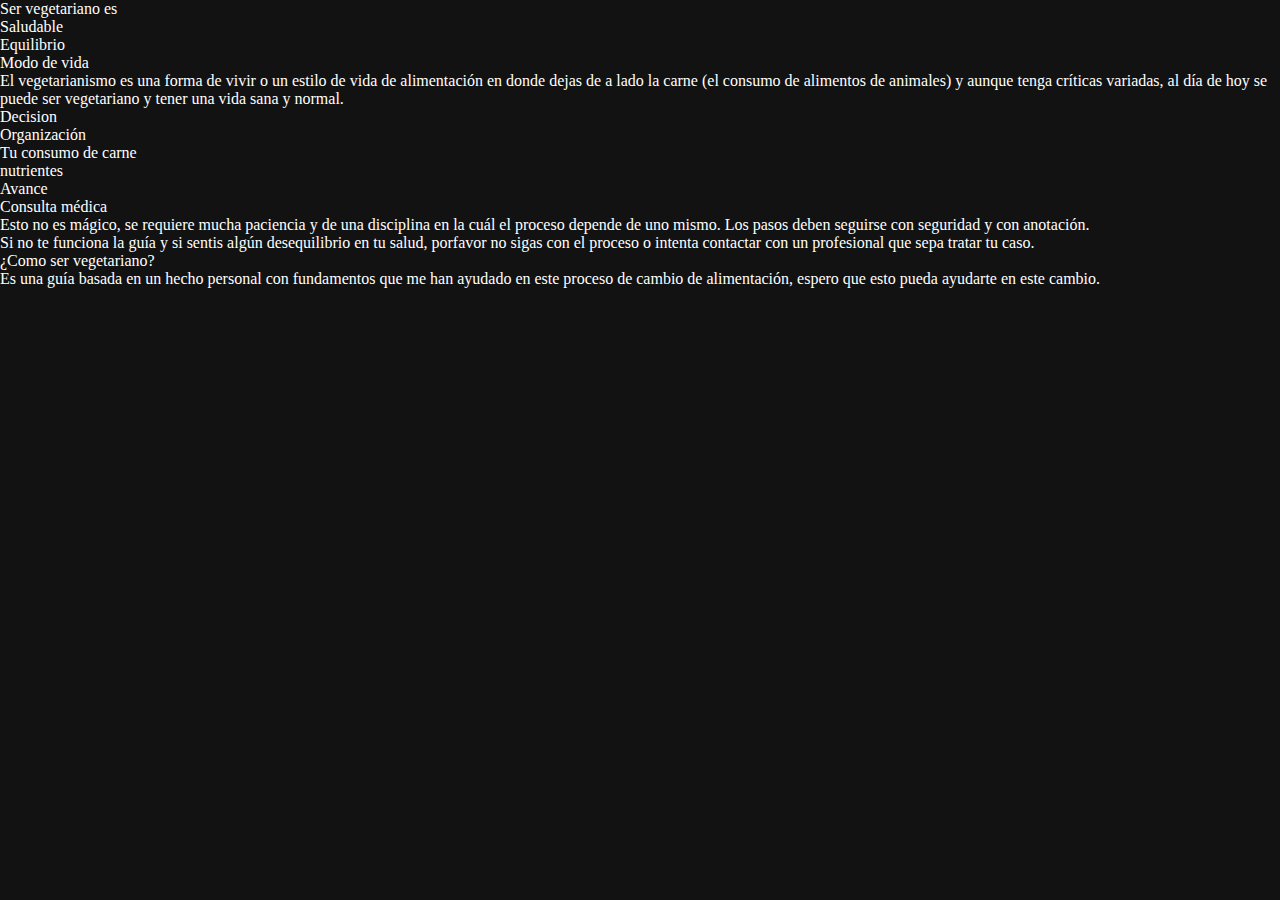
==== index.html @ d739a5d4 "first commit" ====
<!DOCTYPE html>
<html lang="es">
<head>
    <meta charset="UTF-8">
    <meta name="viewport" content="width=device-width, initial-scale=1.0">
    <link link rel="stylesheet" href="css/styles.css">
    <title>Como ser vegetariano</title>
</head>
<body>
    <main>
        <section>

            <div class="caja-titulo">
                <h1> Ser vegetariano es</h1>

                <p>Saludable</p> <p>Equilibrio</p> <p>Modo de vida</p>
            </div>

            <p>
                El vegetarianismo es una forma de vivir o un estilo de vida de alimentación en donde dejas de a lado la carne (el consumo de alimentos de animales) y aunque tenga críticas variadas, al día de hoy se puede ser vegetariano y tener una vida sana y normal.
            </p> 

            <div class="padre-libros"> 

            <div class="libros">

                <h2> Decision </h2>

            </div>

            <div class="libros">

                <h2> Organización </h2>

            </div>

            <div class="libros">

                <h2> Tu consumo de carne </h2>

            </div>

            <div class="libros">

                <h2> nutrientes </h2>

            </div>

            <div class="libros">

                <h2> Avance </h2>

            </div>

            <div class="libros">

                <h2> Consulta médica </h2>

            </div>

        </div>




            <div class="advertencia"> 

                <p>  
                    Esto no es mágico, se requiere mucha paciencia y de una disciplina en la cuál el proceso depende de uno mismo. Los pasos deben seguirse con seguridad y con anotación.
                </p>

            </div>

            <div class="advertencia"> 

                <p>
                  Si no te funciona la guía y si sentis algún desequilibrio en tu salud, porfavor no sigas con el proceso o intenta contactar con un profesional que sepa tratar tu caso. 
                </p>


        </section>
    </main>

    <footer>
        <div class="caja-footer">
            <h2> ¿Como ser vegetariano?</h2>

           

            <p> Es una guía basada en un hecho personal con fundamentos que me han ayudado en este proceso de cambio de alimentación, espero que esto pueda ayudarte en este cambio.</p>
        </div>
    </footer>
    
</body>
</html>
---- css/styles.css ----
*, *::before, *::after{
    box-sizing: border-box;
}

*{
    margin: 0;
    padding: 0;
    font: inherit;
}

html{
    color-scheme: dark ligth;
}

body{
    min-height: 100vh;
}

img, picture, svg, video{
    display: block;
    max-width: 100%;
}
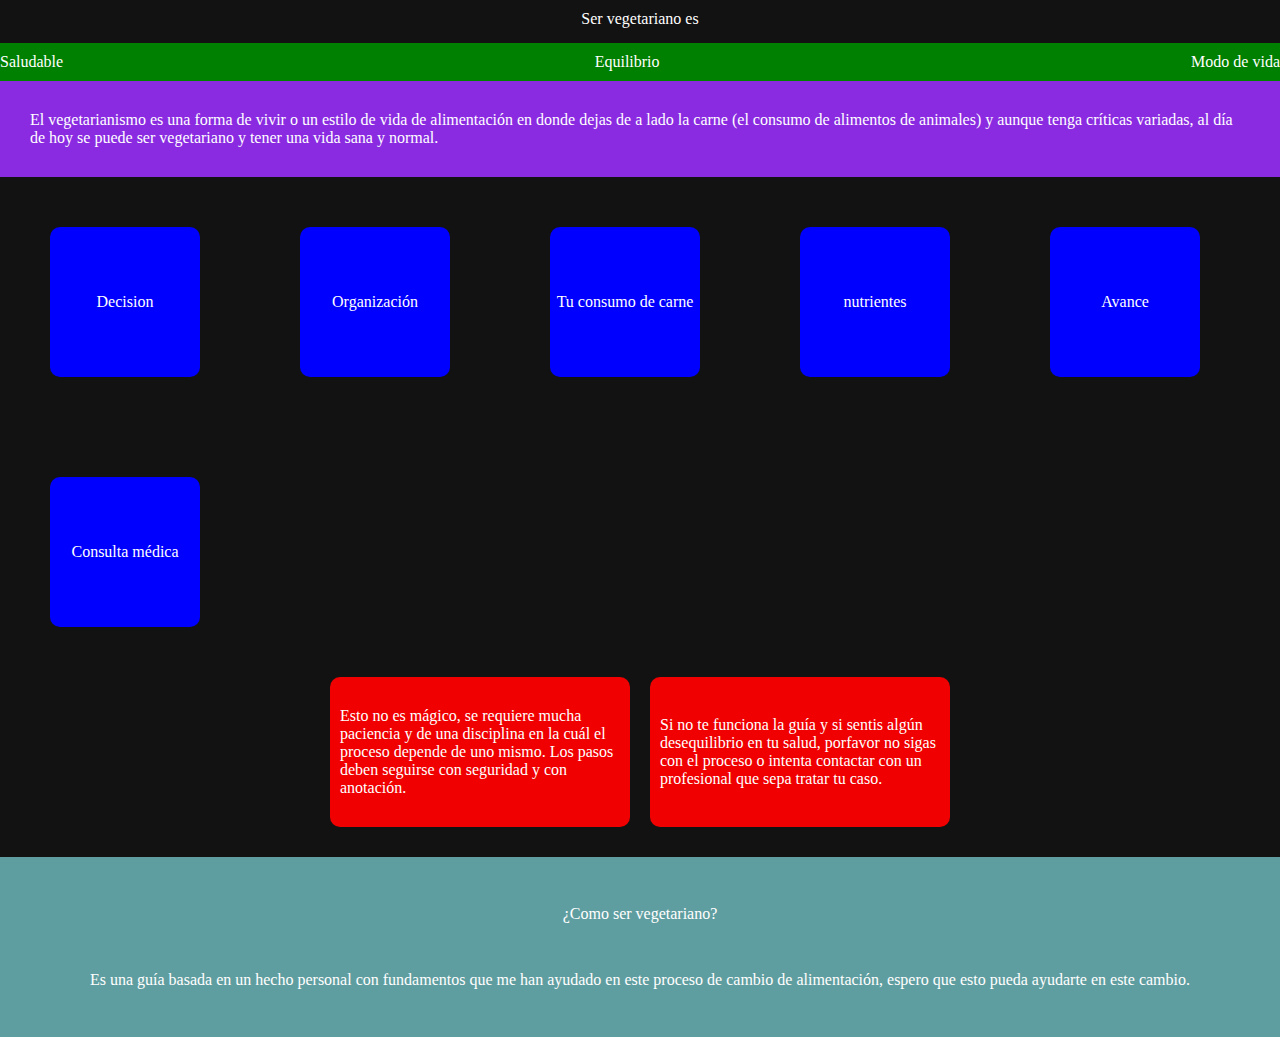
==== commit e279aa98: "Se estilizaron los divs y el archivo index y footer" ====
--- a/index.html
+++ b/index.html
@@ -8,17 +8,22 @@
 </head>
 <body>
     <main>
-        <section>
+       <section>
+
+             <h1 id="nombre-pagina"> Ser vegetariano es</h1>
 
             <div class="caja-titulo">
-                <h1> Ser vegetariano es</h1>
-
                 <p>Saludable</p> <p>Equilibrio</p> <p>Modo de vida</p>
             </div>
 
-            <p>
-                El vegetarianismo es una forma de vivir o un estilo de vida de alimentación en donde dejas de a lado la carne (el consumo de alimentos de animales) y aunque tenga críticas variadas, al día de hoy se puede ser vegetariano y tener una vida sana y normal.
-            </p> 
+            
+            <div class="intro">
+                <p>
+                    El vegetarianismo es una forma de vivir o un estilo de vida de alimentación en donde dejas de a lado la carne (el consumo de alimentos de animales) y aunque tenga críticas variadas, al día de hoy se puede ser vegetariano y tener una vida sana y normal.
+                </p> 
+            </div>
+           
+        
 
             <div class="padre-libros"> 
 
@@ -62,7 +67,7 @@
 
 
 
-
+   <div class="advertencias">   
             <div class="advertencia"> 
 
                 <p>  
@@ -76,12 +81,13 @@
                 <p>
                   Si no te funciona la guía y si sentis algún desequilibrio en tu salud, porfavor no sigas con el proceso o intenta contactar con un profesional que sepa tratar tu caso. 
                 </p>
-
-
+            </div>
+        </div>
         </section>
     </main>
 
     <footer>
+        
         <div class="caja-footer">
             <h2> ¿Como ser vegetariano?</h2>
 
--- a/css/styles.css
+++ b/css/styles.css
@@ -9,7 +9,8 @@
 }
 
 html{
-    color-scheme: dark ligth;
+    color-scheme: dark ligth
+    ;
 }
 
 body{
@@ -19,4 +20,74 @@
 img, picture, svg, video{
     display: block;
     max-width: 100%;
-}+}
+
+#nombre-pagina{
+    display: flex;
+    justify-content: center;
+    padding-bottom: 15px;
+    padding-top: 10px;
+}
+.caja-titulo{
+background-color: green;
+display: flex;
+justify-content: space-between;
+padding-bottom: 10px;
+padding-top: 10px;
+}
+
+.intro{
+    display: flex;
+    background-color: blueviolet;
+    padding: 30px;   
+}
+
+.padre-libros{
+    display: flex;
+    flex-wrap: wrap;
+    
+}
+
+.libros{
+    background-color: blue;
+    height: 150px;
+    width: 150px;
+    margin: 50px;
+    display: flex;
+    align-items: center;
+    justify-content: center;
+    border-radius: 10px;
+}
+
+.advertencias{ 
+   
+
+    display: flex;
+    gap: 20px;
+    justify-content: center;
+    align-items: center;
+   padding-bottom: 30px;
+   
+}
+.advertencia{
+    background-color: rgb(240, 0, 0);
+    display: flex;
+    align-items: center;
+    justify-content: space-around;
+    height: 150px;
+    width: 300px;
+    padding-left: 10px;
+    padding-right: 10px;
+  border-radius: 10px;
+ 
+}
+  
+.caja-footer{
+    background-color: cadetblue;
+    height: 20vh;
+    display: flex;
+    flex-direction: column;
+    align-items: center;
+    justify-content: space-evenly;
+}
+
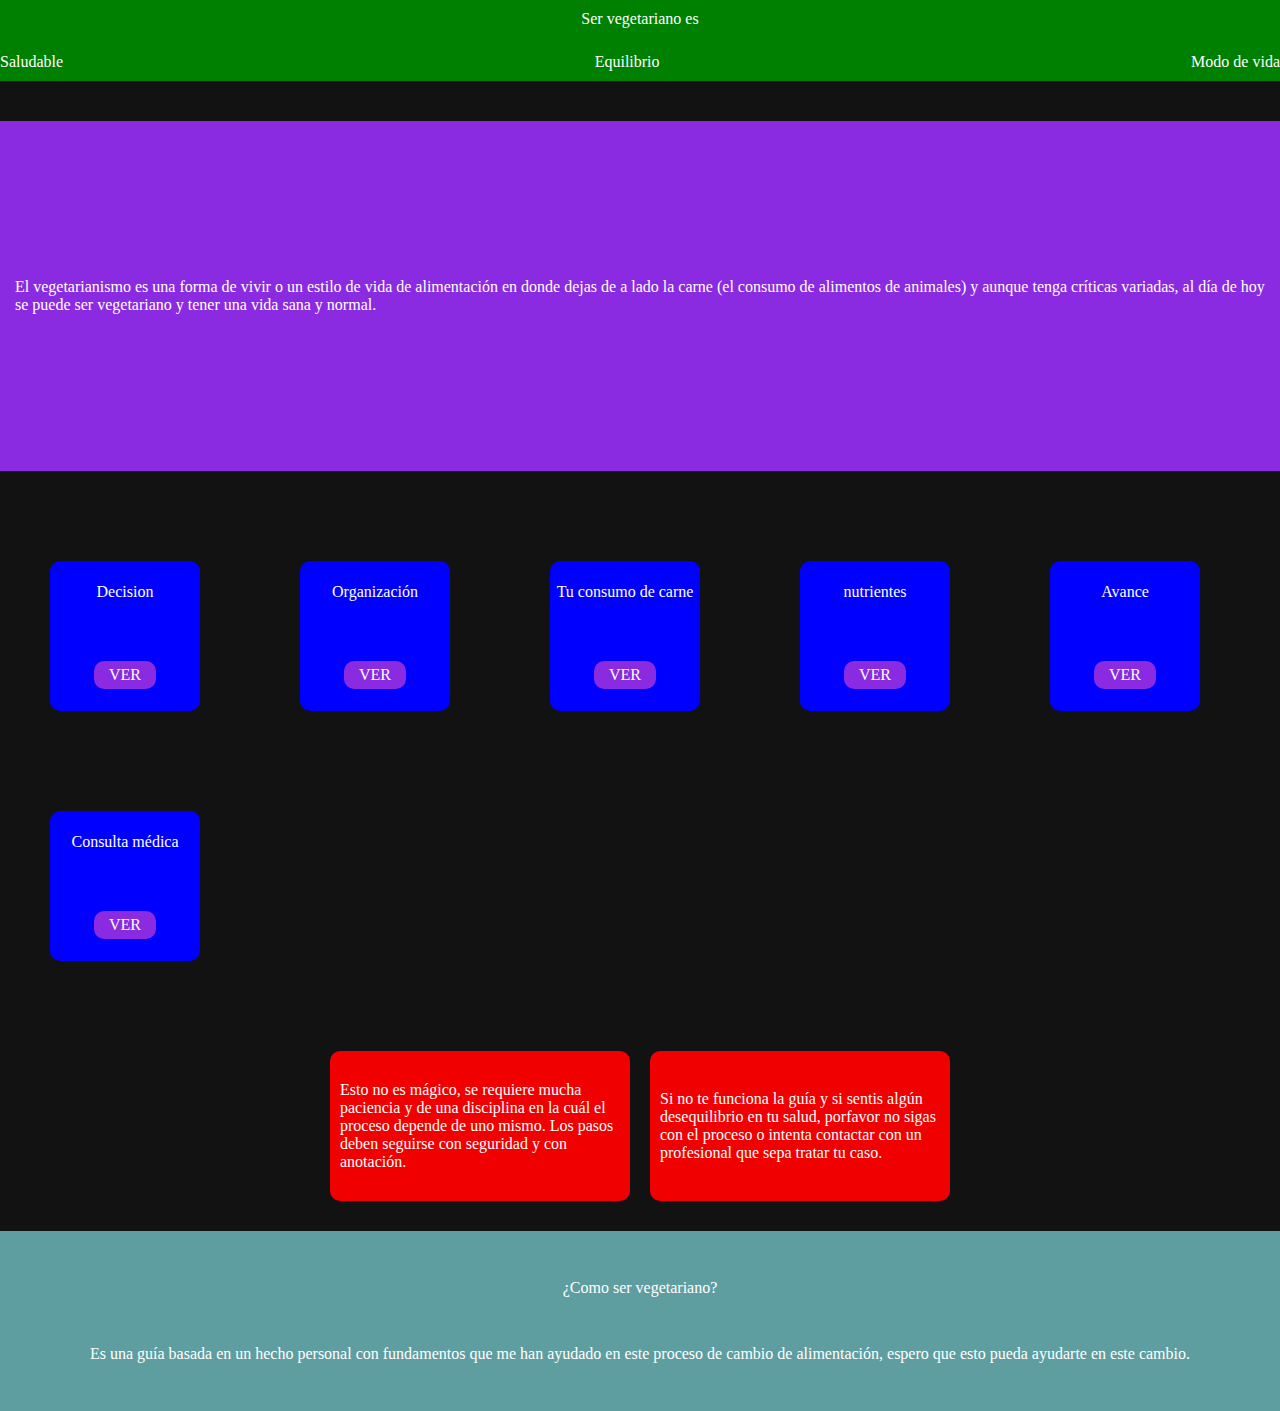
==== commit d1be9d7d: "se agregó un link en forma de boton en el block libros" ====
--- a/index.html
+++ b/index.html
@@ -16,13 +16,13 @@
                 <p>Saludable</p> <p>Equilibrio</p> <p>Modo de vida</p>
             </div>
 
-            
-            <div class="intro">
+            <div class="padre-contenido"> 
+            <div class="contenido">
                 <p>
                     El vegetarianismo es una forma de vivir o un estilo de vida de alimentación en donde dejas de a lado la carne (el consumo de alimentos de animales) y aunque tenga críticas variadas, al día de hoy se puede ser vegetariano y tener una vida sana y normal.
                 </p> 
             </div>
-           
+        </div>
         
 
             <div class="padre-libros"> 
@@ -31,11 +31,15 @@
 
                 <h2> Decision </h2>
 
+                <a class="boton-link" href="/Decision.html" target="_blank">Ver</a>
+
             </div>
 
             <div class="libros">
 
                 <h2> Organización </h2>
+
+                <a class="boton-link" href="/organizacion.html" target="_blank">Ver</a>
 
             </div>
 
@@ -43,11 +47,15 @@
 
                 <h2> Tu consumo de carne </h2>
 
+                <a class="boton-link" href="/Carne.html" target="_blank">Ver</a>
+
             </div>
 
             <div class="libros">
 
                 <h2> nutrientes </h2>
+
+                <a class="boton-link" href="/nutrientes.html" target="_blank">Ver</a>
 
             </div>
 
@@ -55,11 +63,15 @@
 
                 <h2> Avance </h2>
 
+                <a class="boton-link" href="/avance.html" target="_blank">Ver</a>
+
             </div>
 
             <div class="libros">
 
                 <h2> Consulta médica </h2>
+
+                <a class="boton-link" href="/consultamedica.html" target="_blank">Ver</a>
 
             </div>
 
--- a/css/styles.css
+++ b/css/styles.css
@@ -11,10 +11,12 @@
 html{
     color-scheme: dark ligth
     ;
+  
 }
 
 body{
     min-height: 100vh;
+    
 }
 
 img, picture, svg, video{
@@ -27,6 +29,7 @@
     justify-content: center;
     padding-bottom: 15px;
     padding-top: 10px;
+    background-color: green;
 }
 .caja-titulo{
 background-color: green;
@@ -34,13 +37,12 @@
 justify-content: space-between;
 padding-bottom: 10px;
 padding-top: 10px;
+
+
 }
 
-.intro{
-    display: flex;
-    background-color: blueviolet;
-    padding: 30px;   
-}
+
+
 
 .padre-libros{
     display: flex;
@@ -54,9 +56,11 @@
     width: 150px;
     margin: 50px;
     display: flex;
-    align-items: center;
-    justify-content: center;
+    flex-direction: column;
+   align-items: center;
+   justify-content: space-around;
     border-radius: 10px;
+    
 }
 
 .advertencias{ 
@@ -67,6 +71,7 @@
     justify-content: center;
     align-items: center;
    padding-bottom: 30px;
+   padding-top: 40px;
    
 }
 .advertencia{
@@ -79,7 +84,7 @@
     padding-left: 10px;
     padding-right: 10px;
   border-radius: 10px;
- 
+  
 }
   
 .caja-footer{
@@ -91,3 +96,36 @@
     justify-content: space-evenly;
 }
 
+
+
+.padre-contenido{
+    display: flex;
+    padding-top: 40px;
+    padding-bottom: 40px;
+}
+
+.contenido{
+    height: 350px;
+    display: flex;
+    flex-direction: column;
+    align-items: center;
+    justify-content: space-evenly;
+    background-color: blueviolet;
+    padding-left:15px ;
+    padding-right: 15px;   
+}
+
+.boton-link{
+    display: inline-block;
+    margin-top: 15px;
+    background-color: blueviolet;
+    padding: 5px 15px;
+    color: white;
+    text-decoration: none;
+    text-transform: uppercase;
+    border-radius: 10px;
+}
+
+.boton-link:hover{
+background-color: rgb(115, 66, 161);
+}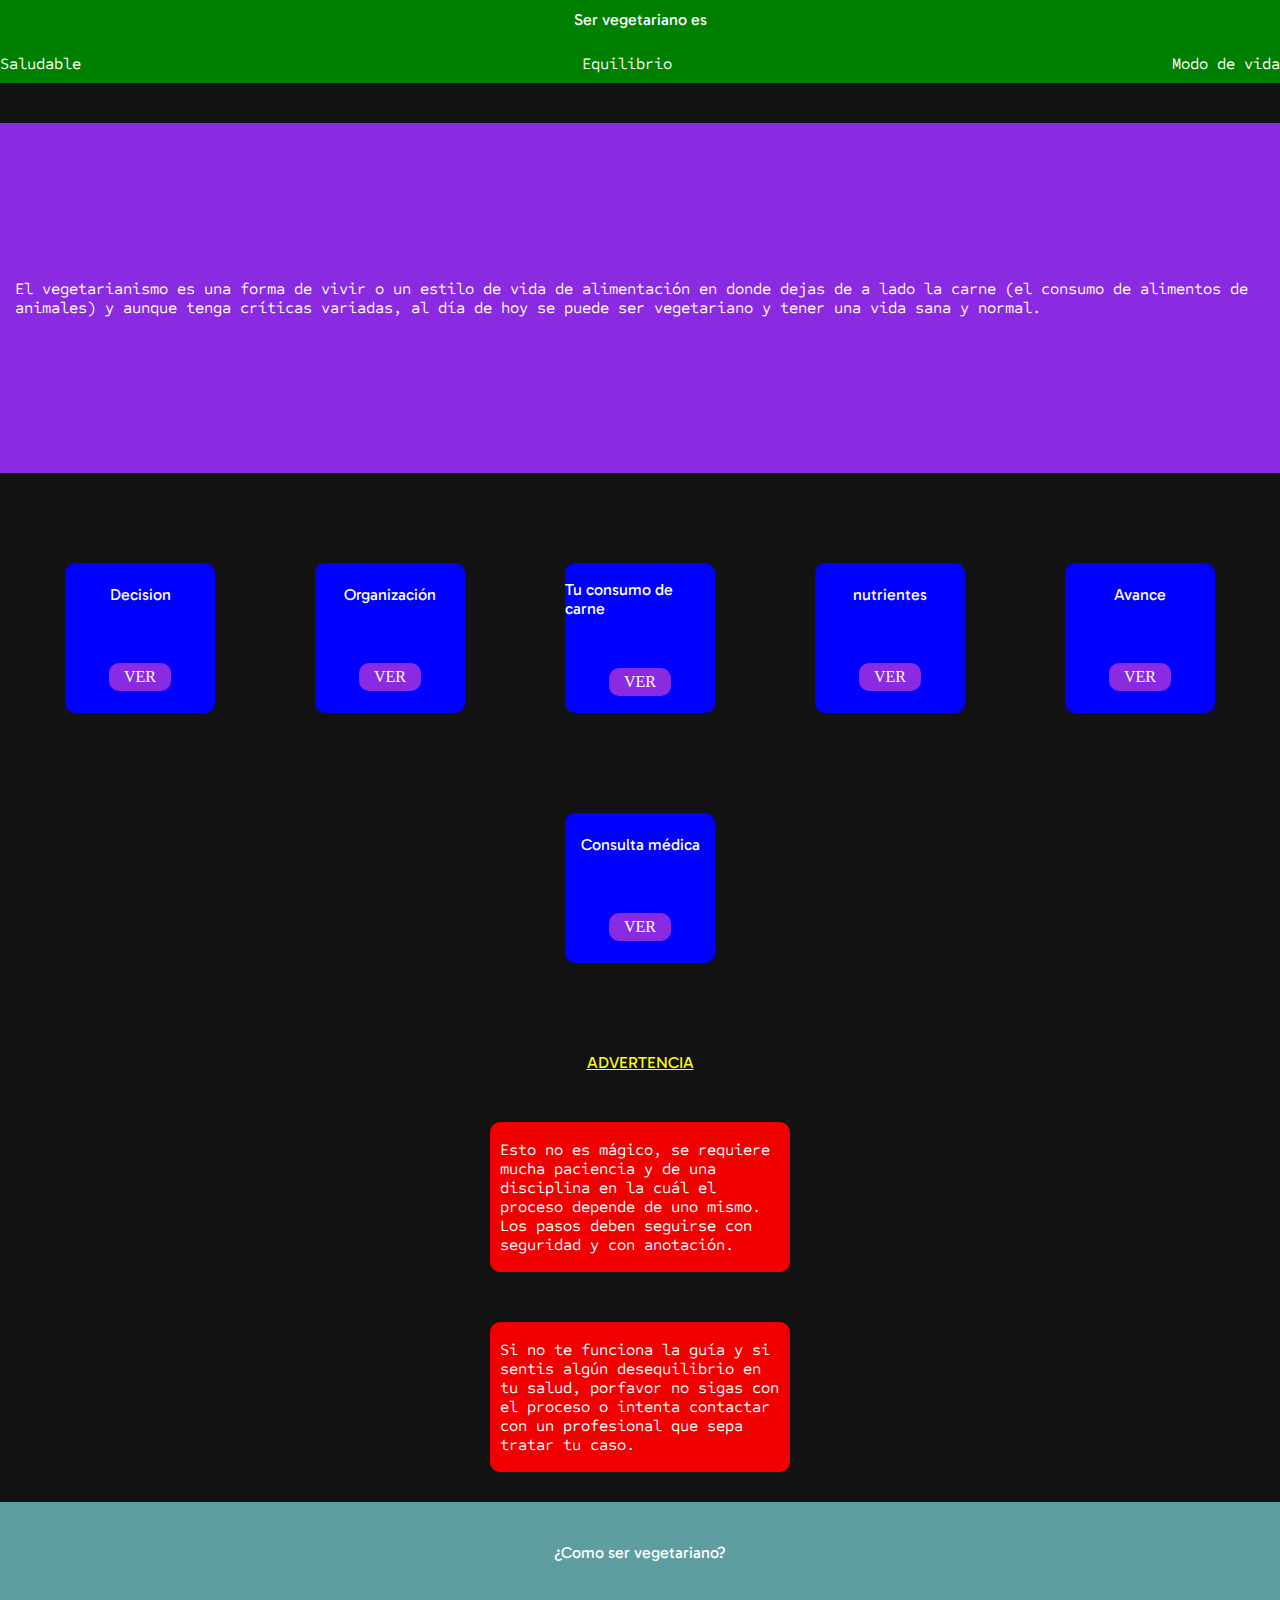
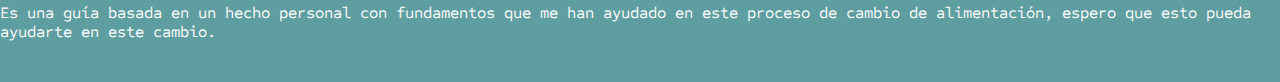
==== commit c85b06c9: "se agregó fuentes de texto a los títulos y texos" ====
--- a/index.html
+++ b/index.html
@@ -3,6 +3,9 @@
 <head>
     <meta charset="UTF-8">
     <meta name="viewport" content="width=device-width, initial-scale=1.0">
+    <link rel="preconnect" href="https://fonts.googleapis.com">
+<link rel="preconnect" href="https://fonts.gstatic.com" crossorigin>
+<link href="https://fonts.googleapis.com/css2?family=Gabarito:wght@600&family=Sometype+Mono:ital@1&display=swap" rel="stylesheet">
     <link link rel="stylesheet" href="css/styles.css">
     <title>Como ser vegetariano</title>
 </head>
@@ -80,6 +83,11 @@
 
 
    <div class="advertencias">   
+
+
+               <h2 class="titulo-adv">advertencia</h2>
+
+
             <div class="advertencia"> 
 
                 <p>  
--- a/css/styles.css
+++ b/css/styles.css
@@ -24,6 +24,17 @@
     max-width: 100%;
 }
 
+/* font-family: 'Gabarito', sans-serif;
+font-family: 'Sometype Mono', monospace; */
+
+h1, h2{
+
+    font-family: gabarito;
+}
+
+p{
+    font-family: sometype mono;
+}
 #nombre-pagina{
     display: flex;
     justify-content: center;
@@ -37,16 +48,12 @@
 justify-content: space-between;
 padding-bottom: 10px;
 padding-top: 10px;
-
-
 }
-
-
-
 
 .padre-libros{
     display: flex;
     flex-wrap: wrap;
+    justify-content: center;
     
 }
 
@@ -63,11 +70,21 @@
     
 }
 
+.titulo-adv{
+display: inline-block;
+color: yellow;
+text-transform: uppercase;
+text-decoration:underline
+
+
+}
+
 .advertencias{ 
    
 
     display: flex;
-    gap: 20px;
+    flex-direction: column;
+    gap: 50px;
     justify-content: center;
     align-items: center;
    padding-bottom: 30px;
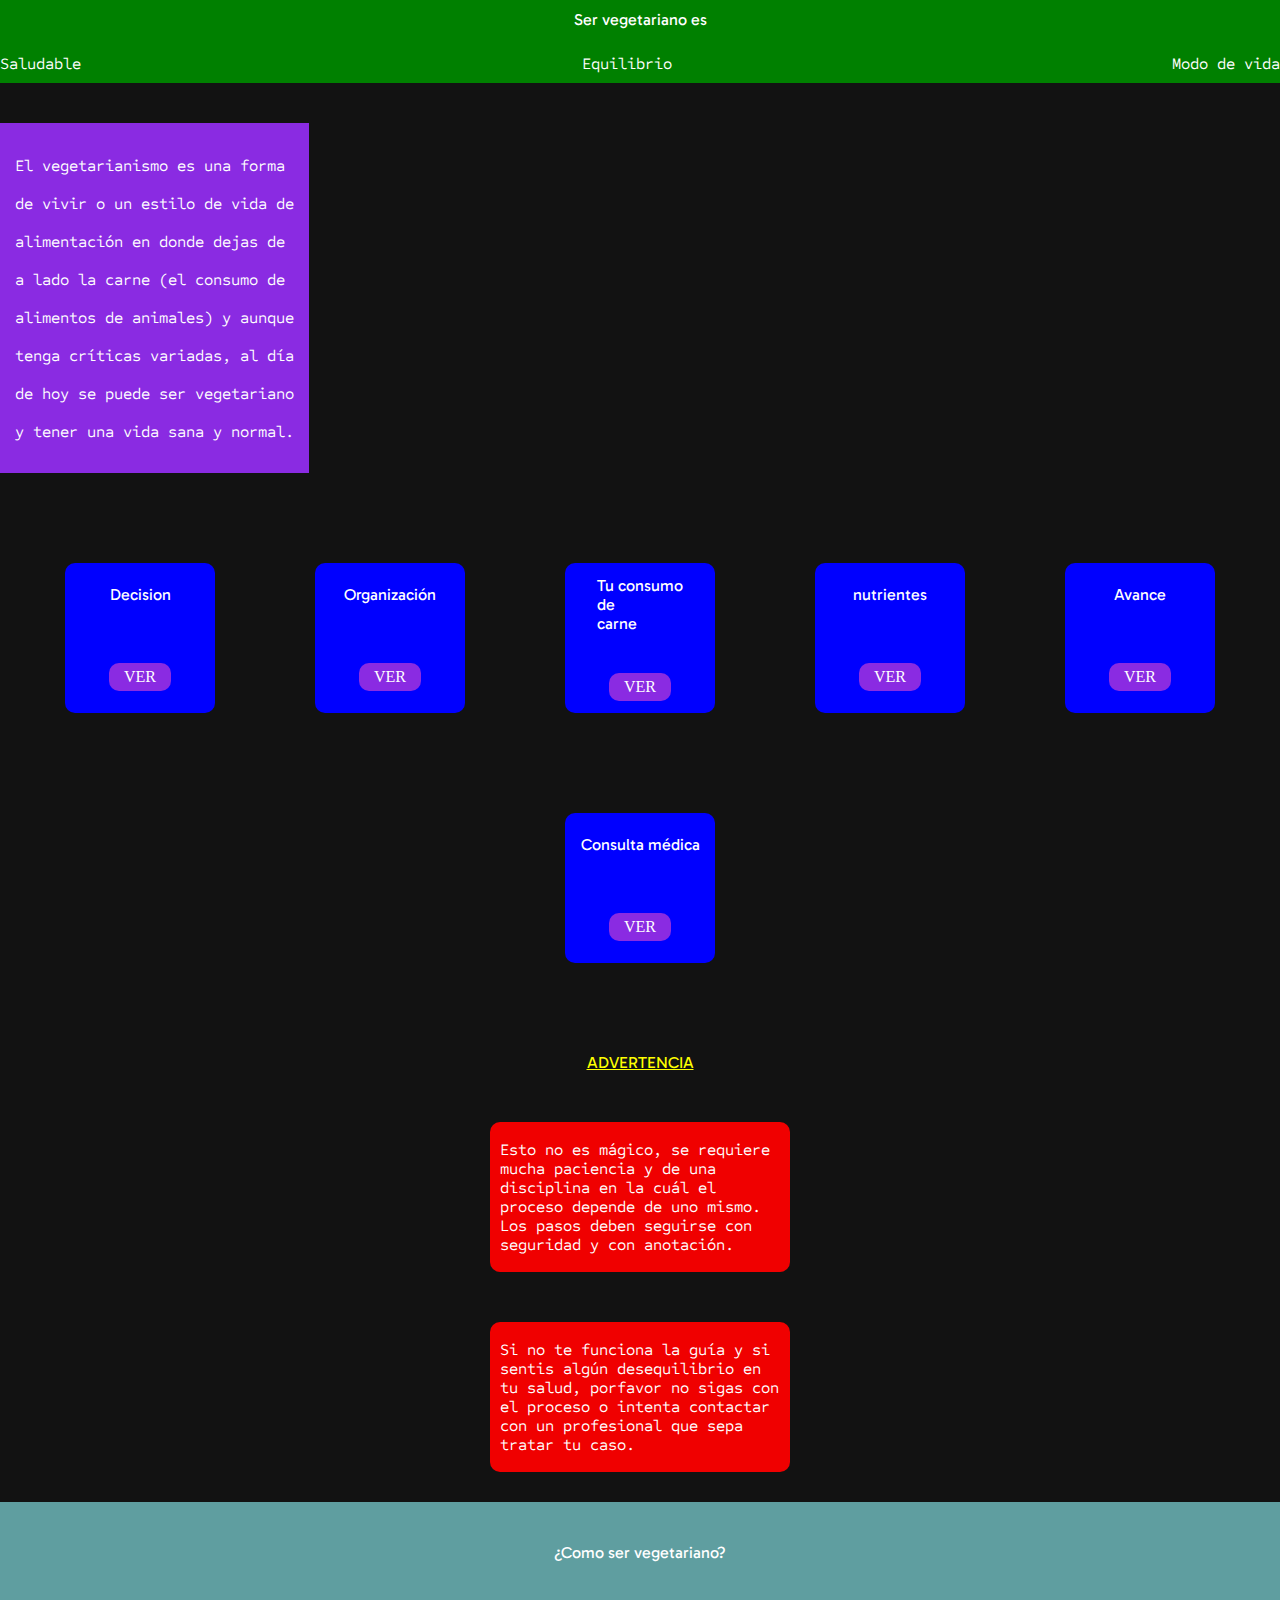
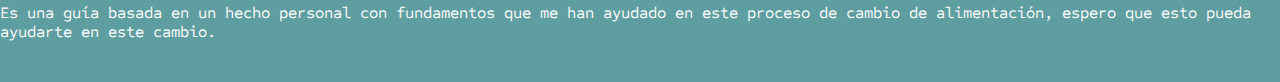
==== commit 4c4ac2f8: "se ha puesto código sass y se organizaron las carpetas sass" ====
--- a/index.html
+++ b/index.html
@@ -22,7 +22,7 @@
             <div class="padre-contenido"> 
             <div class="contenido">
                 <p>
-                    El vegetarianismo es una forma de vivir o un estilo de vida de alimentación en donde dejas de a lado la carne (el consumo de alimentos de animales) y aunque tenga críticas variadas, al día de hoy se puede ser vegetariano y tener una vida sana y normal.
+                    El vegetarianismo es una forma <br> <br>de vivir o un estilo de vida de <br> <br>alimentación en donde dejas de <br> <br>a lado la carne (el consumo de<br> <br> alimentos de animales) y aunque<br> <br> tenga críticas variadas, al día<br> <br> de hoy se puede ser vegetariano<br> <br> y tener una vida sana y normal.
                 </p> 
             </div>
         </div>
@@ -48,7 +48,8 @@
 
             <div class="libros">
 
-                <h2> Tu consumo de carne </h2>
+                <h2> Tu consumo <br> de <br> 
+                     carne  </h2>
 
                 <a class="boton-link" href="/Carne.html" target="_blank">Ver</a>
 
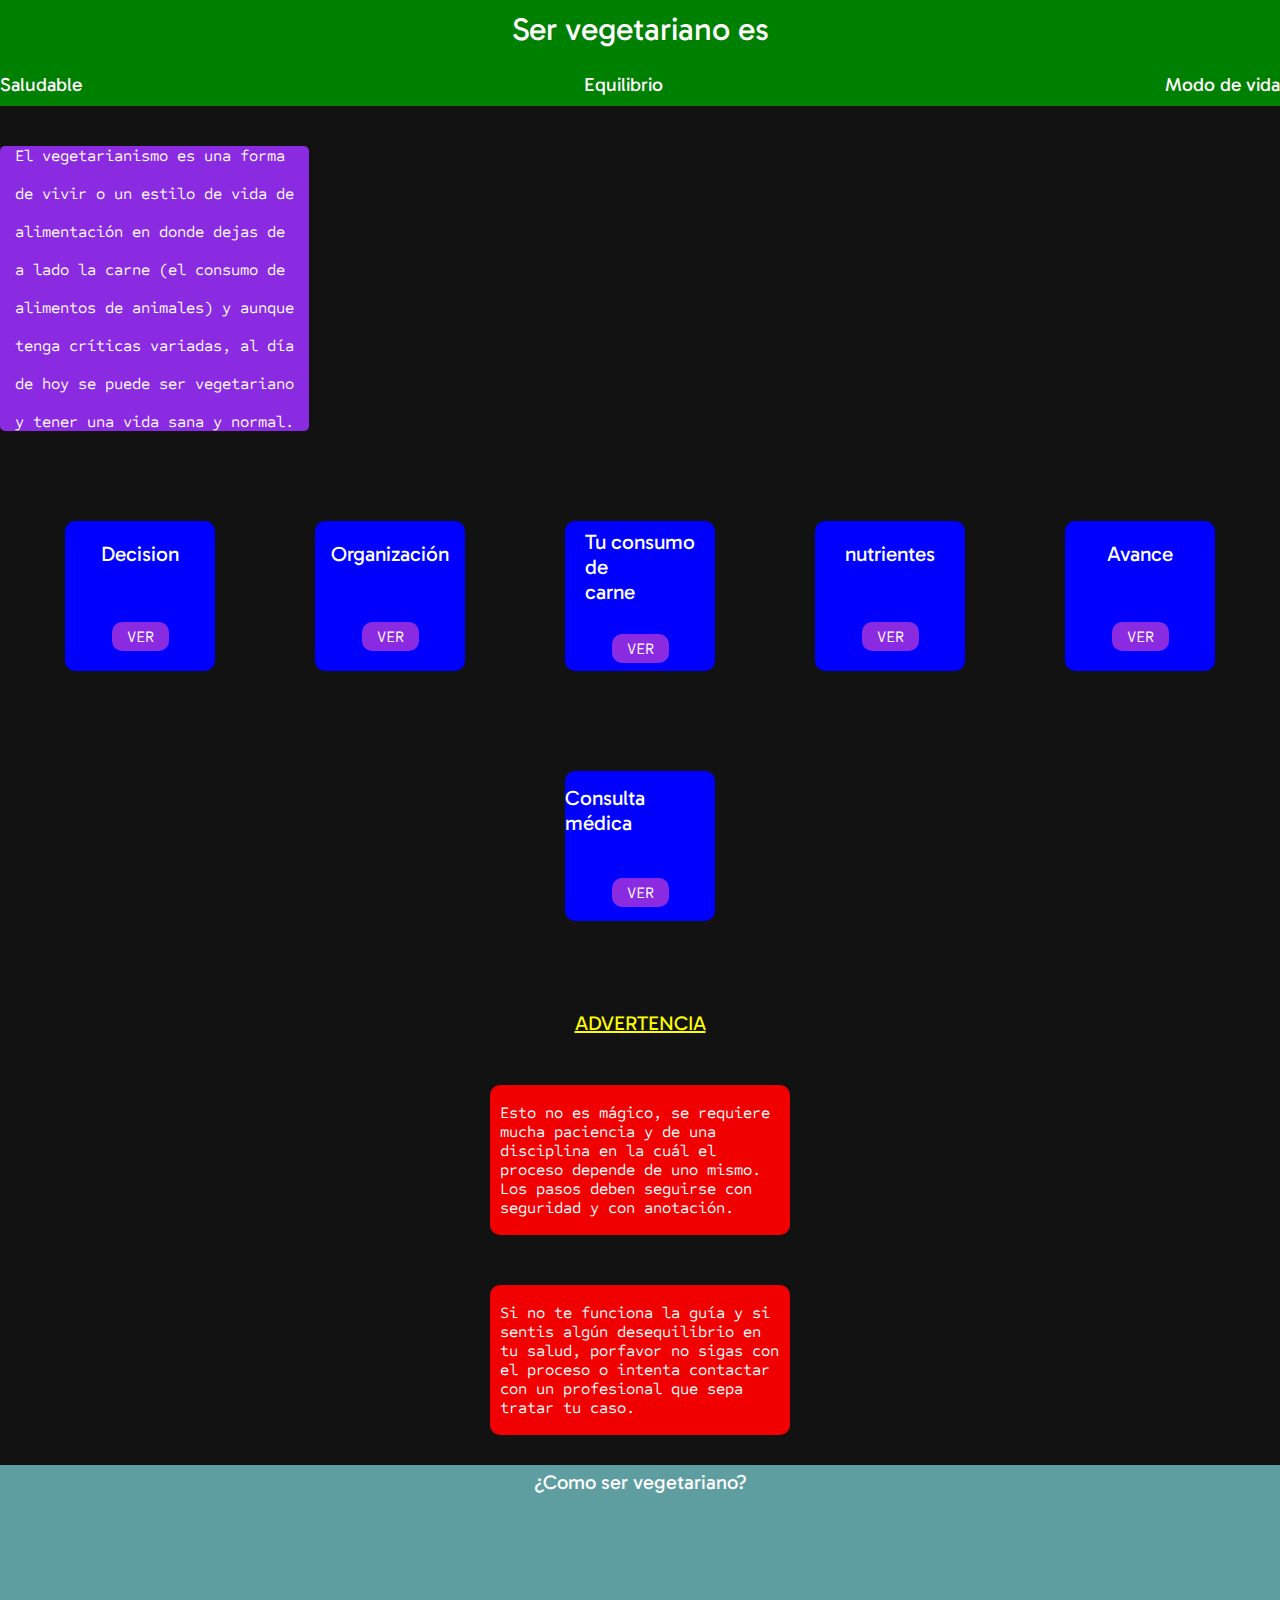
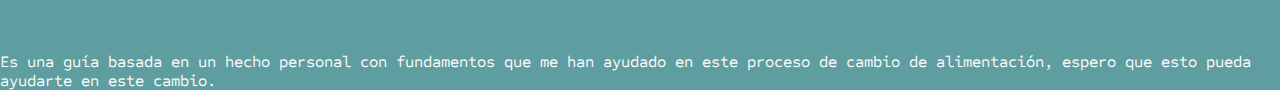
==== commit 3053029f: "se agregó bem en las clases y se cambió una S en la carpeta de css, error que no dejaba funcionar Sa" ====
--- a/index.html
+++ b/index.html
@@ -16,12 +16,12 @@
              <h1 id="nombre-pagina"> Ser vegetariano es</h1>
 
             <div class="caja-titulo">
-                <p>Saludable</p> <p>Equilibrio</p> <p>Modo de vida</p>
+                <h2 class="caja-titulo__titulo2">Saludable</h2> <h2 class="caja-titulo__titulo2" > Equilibrio</h2> <h2 class="caja-titulo__titulo2">Modo de vida</h2>
             </div>
 
             <div class="padre-contenido"> 
             <div class="contenido">
-                <p>
+                <p class="contenido__texto">
                     El vegetarianismo es una forma <br> <br>de vivir o un estilo de vida de <br> <br>alimentación en donde dejas de <br> <br>a lado la carne (el consumo de<br> <br> alimentos de animales) y aunque<br> <br> tenga críticas variadas, al día<br> <br> de hoy se puede ser vegetariano<br> <br> y tener una vida sana y normal.
                 </p> 
             </div>
@@ -32,7 +32,7 @@
 
             <div class="libros">
 
-                <h2> Decision </h2>
+                <h2 class="libros__titulo"> Decision </h2>
 
                 <a class="boton-link" href="/Decision.html" target="_blank">Ver</a>
 
@@ -40,7 +40,7 @@
 
             <div class="libros">
 
-                <h2> Organización </h2>
+                <h2 class="libros__titulo"> Organización </h2>
 
                 <a class="boton-link" href="/organizacion.html" target="_blank">Ver</a>
 
@@ -48,7 +48,7 @@
 
             <div class="libros">
 
-                <h2> Tu consumo <br> de <br> 
+                <h2 class="libros__titulo"> Tu consumo <br> de <br> 
                      carne  </h2>
 
                 <a class="boton-link" href="/Carne.html" target="_blank">Ver</a>
@@ -57,7 +57,7 @@
 
             <div class="libros">
 
-                <h2> nutrientes </h2>
+                <h2 class="libros__titulo"> nutrientes </h2>
 
                 <a class="boton-link" href="/nutrientes.html" target="_blank">Ver</a>
 
@@ -65,7 +65,7 @@
 
             <div class="libros">
 
-                <h2> Avance </h2>
+                <h2 class="libros__titulo"> Avance </h2>
 
                 <a class="boton-link" href="/avance.html" target="_blank">Ver</a>
 
@@ -73,7 +73,7 @@
 
             <div class="libros">
 
-                <h2> Consulta médica </h2>
+                <h2 class="libros__titulo"> Consulta médica </h2>
 
                 <a class="boton-link" href="/consultamedica.html" target="_blank">Ver</a>
 
@@ -86,7 +86,7 @@
    <div class="advertencias">   
 
 
-               <h2 class="titulo-adv">advertencia</h2>
+               <h2 class="advertencias__titulo">advertencia</h2>
 
 
             <div class="advertencia"> 
@@ -110,11 +110,11 @@
     <footer>
         
         <div class="caja-footer">
-            <h2> ¿Como ser vegetariano?</h2>
+            <h2 class="caja-footer__titulo"> ¿Como ser vegetariano?</h2>
 
            
 
-            <p> Es una guía basada en un hecho personal con fundamentos que me han ayudado en este proceso de cambio de alimentación, espero que esto pueda ayudarte en este cambio.</p>
+            <p class="caja-footer__texto"> Es una guía basada en un hecho personal con fundamentos que me han ayudado en este proceso de cambio de alimentación, espero que esto pueda ayudarte en este cambio.</p>
         </div>
     </footer>
     
--- a/css/styles.css
+++ b/css/styles.css
@@ -1,148 +1,160 @@
-*, *::before, *::after{
-    box-sizing: border-box;
+/* font-family: 'Gabarito', sans-serif;
+font-family: 'Sometype Mono', monospace; */
+*, *::before, *::after {
+  box-sizing: border-box;
 }
 
-*{
-    margin: 0;
-    padding: 0;
-    font: inherit;
+* {
+  margin: 0;
+  padding: 0;
+  font: inherit;
 }
 
-html{
-    color-scheme: dark ligth
-    ;
-  
+html {
+  color-scheme: dark ligth;
 }
 
-body{
-    min-height: 100vh;
-    
+body {
+  min-height: 100vh;
 }
 
-img, picture, svg, video{
-    display: block;
-    max-width: 100%;
+img, picture, svg, video {
+  display: block;
+  max-width: 100%;
 }
 
-/* font-family: 'Gabarito', sans-serif;
-font-family: 'Sometype Mono', monospace; */
-
-h1, h2{
-
-    font-family: gabarito;
+h1 {
+  font-size: 2em;
+  font-family: gabarito;
 }
 
-p{
-    font-family: sometype mono;
-}
-#nombre-pagina{
-    display: flex;
-    justify-content: center;
-    padding-bottom: 15px;
-    padding-top: 10px;
-    background-color: green;
-}
-.caja-titulo{
-background-color: green;
-display: flex;
-justify-content: space-between;
-padding-bottom: 10px;
-padding-top: 10px;
+h2 {
+  font-family: gabarito;
+  font-size: 1.25em;
 }
 
-.padre-libros{
-    display: flex;
-    flex-wrap: wrap;
-    justify-content: center;
-    
+p, a {
+  font-family: sometype mono;
+  font-size: 1em;
 }
 
-.libros{
-    background-color: blue;
-    height: 150px;
-    width: 150px;
-    margin: 50px;
-    display: flex;
-    flex-direction: column;
-   align-items: center;
-   justify-content: space-around;
-    border-radius: 10px;
-    
+#nombre-pagina {
+  display: flex;
+  justify-content: center;
+  padding-bottom: 15px;
+  padding-top: 10px;
+  background-color: green;
 }
 
-.titulo-adv{
-display: inline-block;
-color: yellow;
-text-transform: uppercase;
-text-decoration:underline
-
-
+.caja-titulo {
+  background-color: green;
+  display: flex;
+  justify-content: space-between;
+  padding-bottom: 10px;
+  padding-top: 10px;
+  align-content: center;
+}
+.caja-titulo__titulo2 {
+  font-size: 1.2rem;
 }
 
-.advertencias{ 
-   
-
-    display: flex;
-    flex-direction: column;
-    gap: 50px;
-    justify-content: center;
-    align-items: center;
-   padding-bottom: 30px;
-   padding-top: 40px;
-   
-}
-.advertencia{
-    background-color: rgb(240, 0, 0);
-    display: flex;
-    align-items: center;
-    justify-content: space-around;
-    height: 150px;
-    width: 300px;
-    padding-left: 10px;
-    padding-right: 10px;
-  border-radius: 10px;
-  
-}
-  
-.caja-footer{
-    background-color: cadetblue;
-    height: 20vh;
-    display: flex;
-    flex-direction: column;
-    align-items: center;
-    justify-content: space-evenly;
+.padre-libros {
+  display: flex;
+  flex-wrap: wrap;
+  justify-content: center;
 }
 
-
-
-.padre-contenido{
-    display: flex;
-    padding-top: 40px;
-    padding-bottom: 40px;
+.libros {
+  background-color: blue;
+  height: 150px;
+  width: 150px;
+  margin: 50px;
+  display: flex;
+  flex-direction: column;
+  align-items: center;
+  align-content: center;
+  justify-content: space-around;
+  border-radius: 10px;
+}
+.libros__titulo {
+  font-size: 1.3rem;
 }
 
-.contenido{
-    height: 350px;
-    display: flex;
-    flex-direction: column;
-    align-items: center;
-    justify-content: space-evenly;
-    background-color: blueviolet;
-    padding-left:15px ;
-    padding-right: 15px;   
+.boton-link {
+  display: inline-block;
+  margin-top: 15px;
+  background-color: blueviolet;
+  padding: 5px 15px;
+  color: white;
+  text-decoration: none;
+  text-transform: uppercase;
+  border-radius: 10px;
+}
+.boton-link:hover {
+  background-color: rgb(115, 66, 161);
 }
 
-.boton-link{
-    display: inline-block;
-    margin-top: 15px;
-    background-color: blueviolet;
-    padding: 5px 15px;
-    color: white;
-    text-decoration: none;
-    text-transform: uppercase;
-    border-radius: 10px;
+.padre-contenido {
+  display: flex;
+  padding-top: 40px;
+  padding-bottom: 40px;
 }
 
-.boton-link:hover{
-background-color: rgb(115, 66, 161);
-}+.contenido {
+  viewport-fit: 30%;
+  display: flex;
+  flex-direction: column;
+  align-items: center;
+  justify-content: space-around;
+  background-color: blueviolet;
+  padding-left: 15px;
+  padding-right: 15px;
+  border-radius: 5px;
+}
+
+.advertencias {
+  display: flex;
+  flex-direction: column;
+  gap: 50px;
+  justify-content: center;
+  align-items: center;
+  padding-bottom: 30px;
+  padding-top: 40px;
+}
+.advertencias__titulo {
+  display: inline-block;
+  color: yellow;
+  text-transform: uppercase;
+  text-decoration: underline;
+}
+
+.advertencia {
+  background-color: rgb(240, 0, 0);
+  display: flex;
+  align-items: center;
+  justify-content: space-around;
+  height: 150px;
+  width: 300px;
+  padding-left: 10px;
+  padding-right: 10px;
+  border-radius: 10px;
+  color: white;
+}
+
+.caja-footer {
+  background-color: cadetblue;
+  height: 25vh;
+  display: flex;
+  flex-direction: column;
+  align-items: center;
+  justify-content: space-between;
+}
+.caja-footer__titulo {
+  display: inline-block;
+  padding: 5px;
+}
+.caja-footer__texto {
+  font-size: 1rem;
+}
+
+/*# sourceMappingURL=styles.css.map */
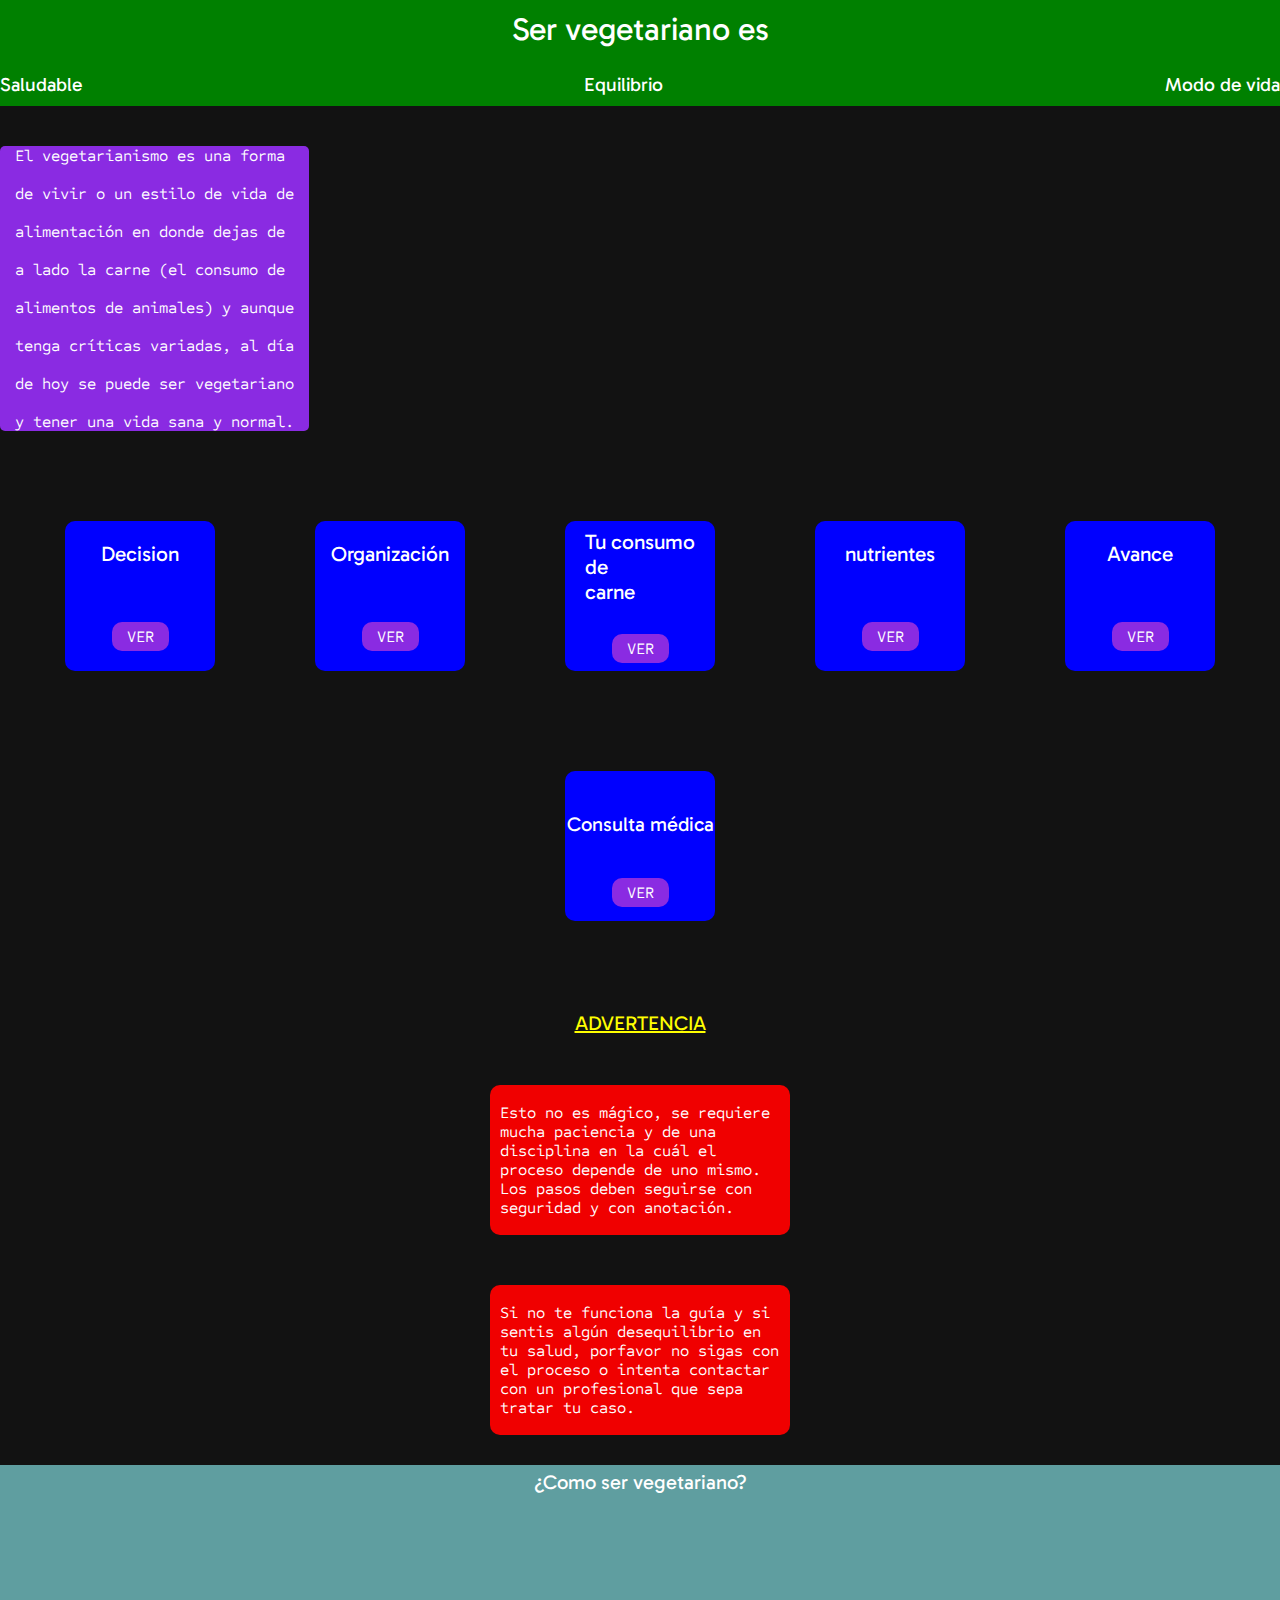
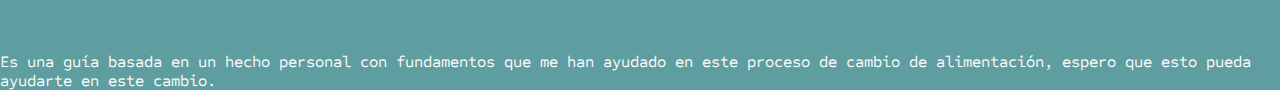
==== commit 1f39e58b: "se terminó de poner clases BEM a las pages restantes" ====
--- a/index.html
+++ b/index.html
@@ -73,7 +73,7 @@
 
             <div class="libros">
 
-                <h2 class="libros__titulo"> Consulta médica </h2>
+                <h2 class="libros__titulo"> <h2> Consulta médica </h2>
 
                 <a class="boton-link" href="/consultamedica.html" target="_blank">Ver</a>
 
@@ -84,6 +84,7 @@
 
 
    <div class="advertencias">   
+
 
 
                <h2 class="advertencias__titulo">advertencia</h2>
